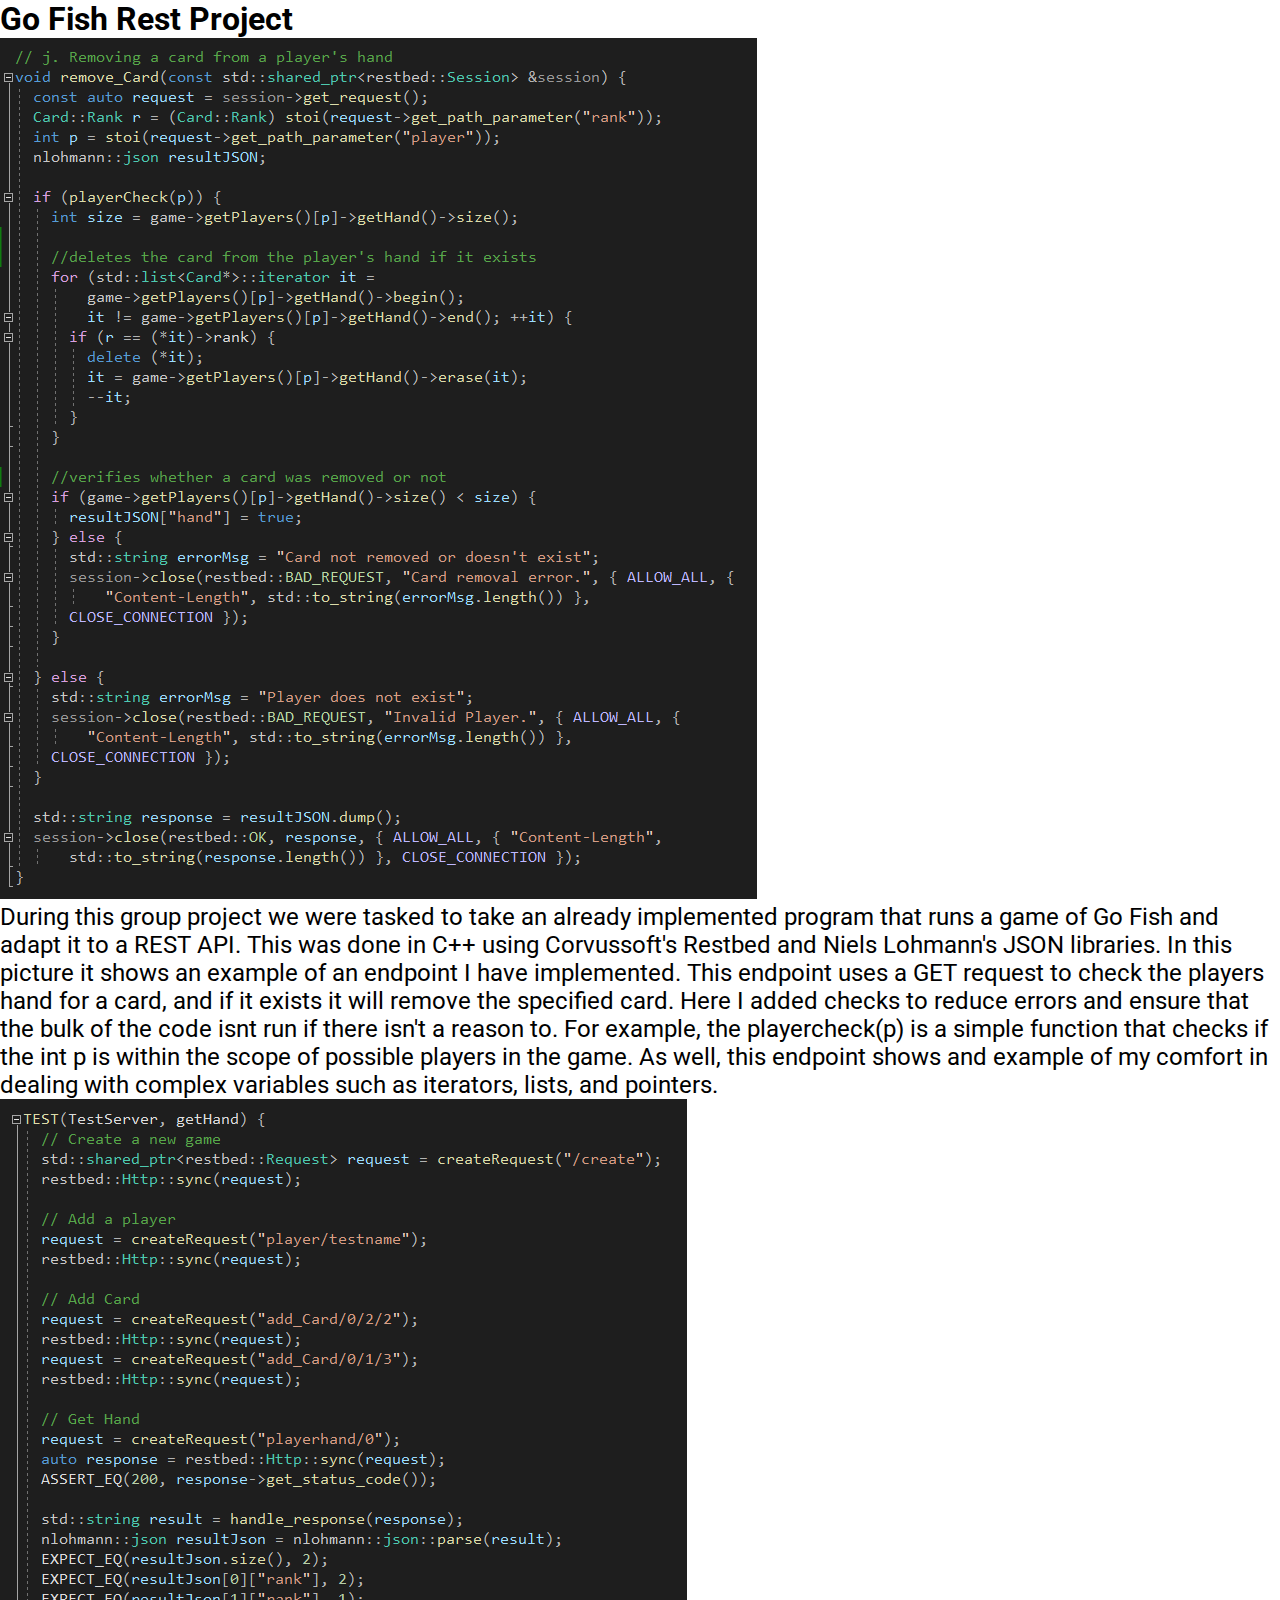
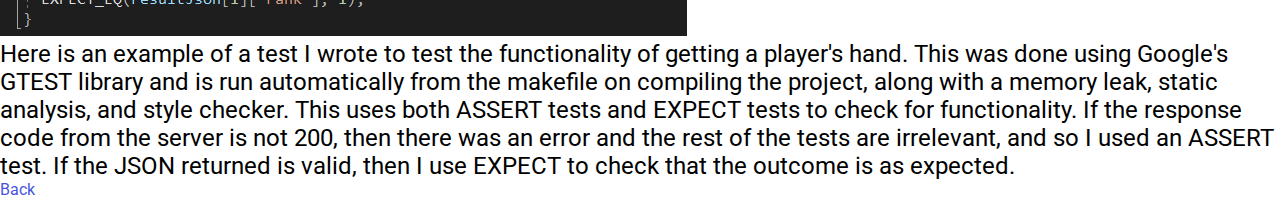
==== rest.html @ 32848a37 "Implemented a simple page for the REST project, still WIP" ====
<!DOCTYPE html>
<HTML lang="en">
<HEAD>
    <meta charset="UTF-8" />
    <meta http-equiv="X-UA-Compatible" content=" = " IE="edge" />
    <META NAME="viewport" Content="width=device-width, initial-scale=1.0" />

    <!CSS>
    <link rel="stylesheet" href="CSS/styles.css">
    <link href="https://cdn.jsdelivr.net/npm/bootstrap@5.0.2/dist/css/bootstrap.min.css" rel="stylesheet" integrity="sha384-EVSTQN3/azprG1Anm3QDgpJLIm9Nao0Yz1ztcQTwFspd3yD65VohhpuuCOmLASjC" crossorigin="anonymous">
    <link rel="stylesheet" href="https://cdn.jsdelivr.net/npm/bootstrap-icons@1.7.2/font/bootstrap-icons.css">
    <TITLE>Kevin Masson | Software Engineer</TITLE>
</HEAD>
<body>
    <div class="container mt-4 pt-4">
        <h1 class="text-center">Go Fish Rest Project</h1>
        <div class="row mt-4">
            <div class="col-lg-6">
                <img src="images/rest-endpoint.png" class="endpointImage img-fluid" alt="">
            </div>
            <div class="col-lg-6">
                <p style="font-size: x-large">
                    During this group project we were tasked to take an already implemented program that runs a game of Go Fish and adapt it to a REST API.
                    This was done in C++ using Corvussoft's Restbed and Niels Lohmann's JSON libraries. In this picture it shows an example of an
                    endpoint I have implemented. This endpoint uses a GET request to check the players hand for a card, and if it exists it will remove
                    the specified card. Here I added checks to reduce errors and ensure that the bulk of the code isnt run if there isn't a reason to. For example,
                    the playercheck(p) is a simple function that checks if the int p is within the scope of possible players in the game. As well, this endpoint shows
                    and example of my comfort in dealing with complex variables such as iterators, lists, and pointers.
                </p>
            </div>
        </div>
        <div class="row mt-4">
            <div class="col-lg-6">
                <img src="images/rest-test.png" class="endpointTestImage img-fluid" alt="" />
            </div>
            <div class="col-lg-6">
                <p style="font-size: x-large">
                    Here is an example of a test I wrote to test the functionality of getting a player's hand. This was done using Google's GTEST library
                    and is run automatically from the makefile on compiling the project, along with a memory leak, static analysis, and style checker. This
                    uses both ASSERT tests and EXPECT tests to check for functionality. If the response code from the server is not 200, then there was an
                    error and the rest of the tests are irrelevant, and so I used an ASSERT test. If the JSON returned is valid, then I use EXPECT to
                    check that the outcome is as expected.
                </p>
            </div>

        </div>
        <div class="text-center mt-2">
            <a href="index.html" class="btn btn-success mr-1">Back</a>
        </div>
    </div>
    <p> </p>

</body>
</HTML>
---- CSS/styles.css ----
@import url("https://fonts.googleapis.com/css2?family=Roboto:ital,wght@0,400;0,900;1,700&display=swap");


/* Variables */
:root {
    --font-family: "Roboto", sans-serf;
    --normal-font: 400;
    --bold-font: 700;
    --bolder-font: 900;
    --bg-color: #fcfcfc;
    --primary-color: #4756df;
    --secondary-color: #ff7235;
    --primary-shadow: #8b8eaf;
    --secondary-shadow: #a17a69;
    --bottom-margin: 0.5rem;
    --bottom-margin-2: 1rem;
    --line-height: 1.7rem;
    --transition: 0.3s;
}
/* Variables end */

nav {
    position: sticky;
    top: 0;
    left: 0;
    z-index: 1;
    display: flex;
    align-items: center;
    justify-content: space-between;
    padding: 1.5rem 3.5rem;
    background-color: var(--bg-color);
    box-shadow: 0 3px 5px rgba(0, 0, 0, 0.1);
}


html {
    scroll-behavior: smooth;
}

/* CSS Resets */
* {
    margin: 0;
    padding: 0;
    box-sizing: border-box;
}

ul {
    list-style-type: none;
}

a {
    text-decoration: none;
    color: var(--primary-color);
}

    a:hover {
        color: var(--secondary-color);
    }

body {
    font-family: var(--font-family);
}


/* hero background image */
.bgimage {
    height: 100vh;
    background: url("../images/20230411_190335.jpg");
    background-size: cover;
    position: relative;
}
/* text css above hero image*/
.hero_title {
    font-size: 5.5rem;
}

.hero_desc {
    font-size: 2rem;
}

.hero-text {
    text-align: center;
    position: absolute;
    top: 50%;
    left: 50%;
    transform: translate(-50%, -50%);
    color: white;
}

/* about section image css */
.imageAboutPage {
    width: 100%;
}

.contact {
    margin-top: 2rem;
}

    .contact h2 {
        text-align: center;
        margin-bottom: var(--bottom-margin-2);
    }
.contact-form-container {
    max-width: 40.75rem;
    margin: 0 auto;
    padding: 0.938rem;
    border-radius: 5px;
    box-shadow: 0 3px 10px var(--secondary-shadow);
}

    .contact-form-container label {
        line-height: 2.7em;
        font-weight: var(--bold-font);
        color: var(--primary-color);
    }

    .contact-form-container textarea {
        min-height: 6.25rem;
        font-size: 14px;
    }

    .contact-form-container .input-field {
        text-align: center;
        width: 100%;
        padding-top: 10px;
        padding-bottom: 10px;
        border-radius: 5px;
        border: none;
        border: 2px outset var(--primary-color);
        font-size: 0.875rem;
        outline: none;
    }

.input-field::placeholder {
    padding: 0.5rem;
    color: var(--primary-color);
}

.submit-btn {
    width: 100%;
    padding: 10px;
    margin: 10px 0;
    background-color: #fff;
    border: 2px solid var(--primary-color);
    border-radius: 5px;
    font-size: 1rem;
    font-weight: var(--bold-font);
    transition: var(--transition);
}


.scroll-up {
    position: fixed;
    right: 1px;
    bottom: 3%;
    cursor: pointer;
}

.up-arrow {
    width: 3rem;
    height: 3rem;
}
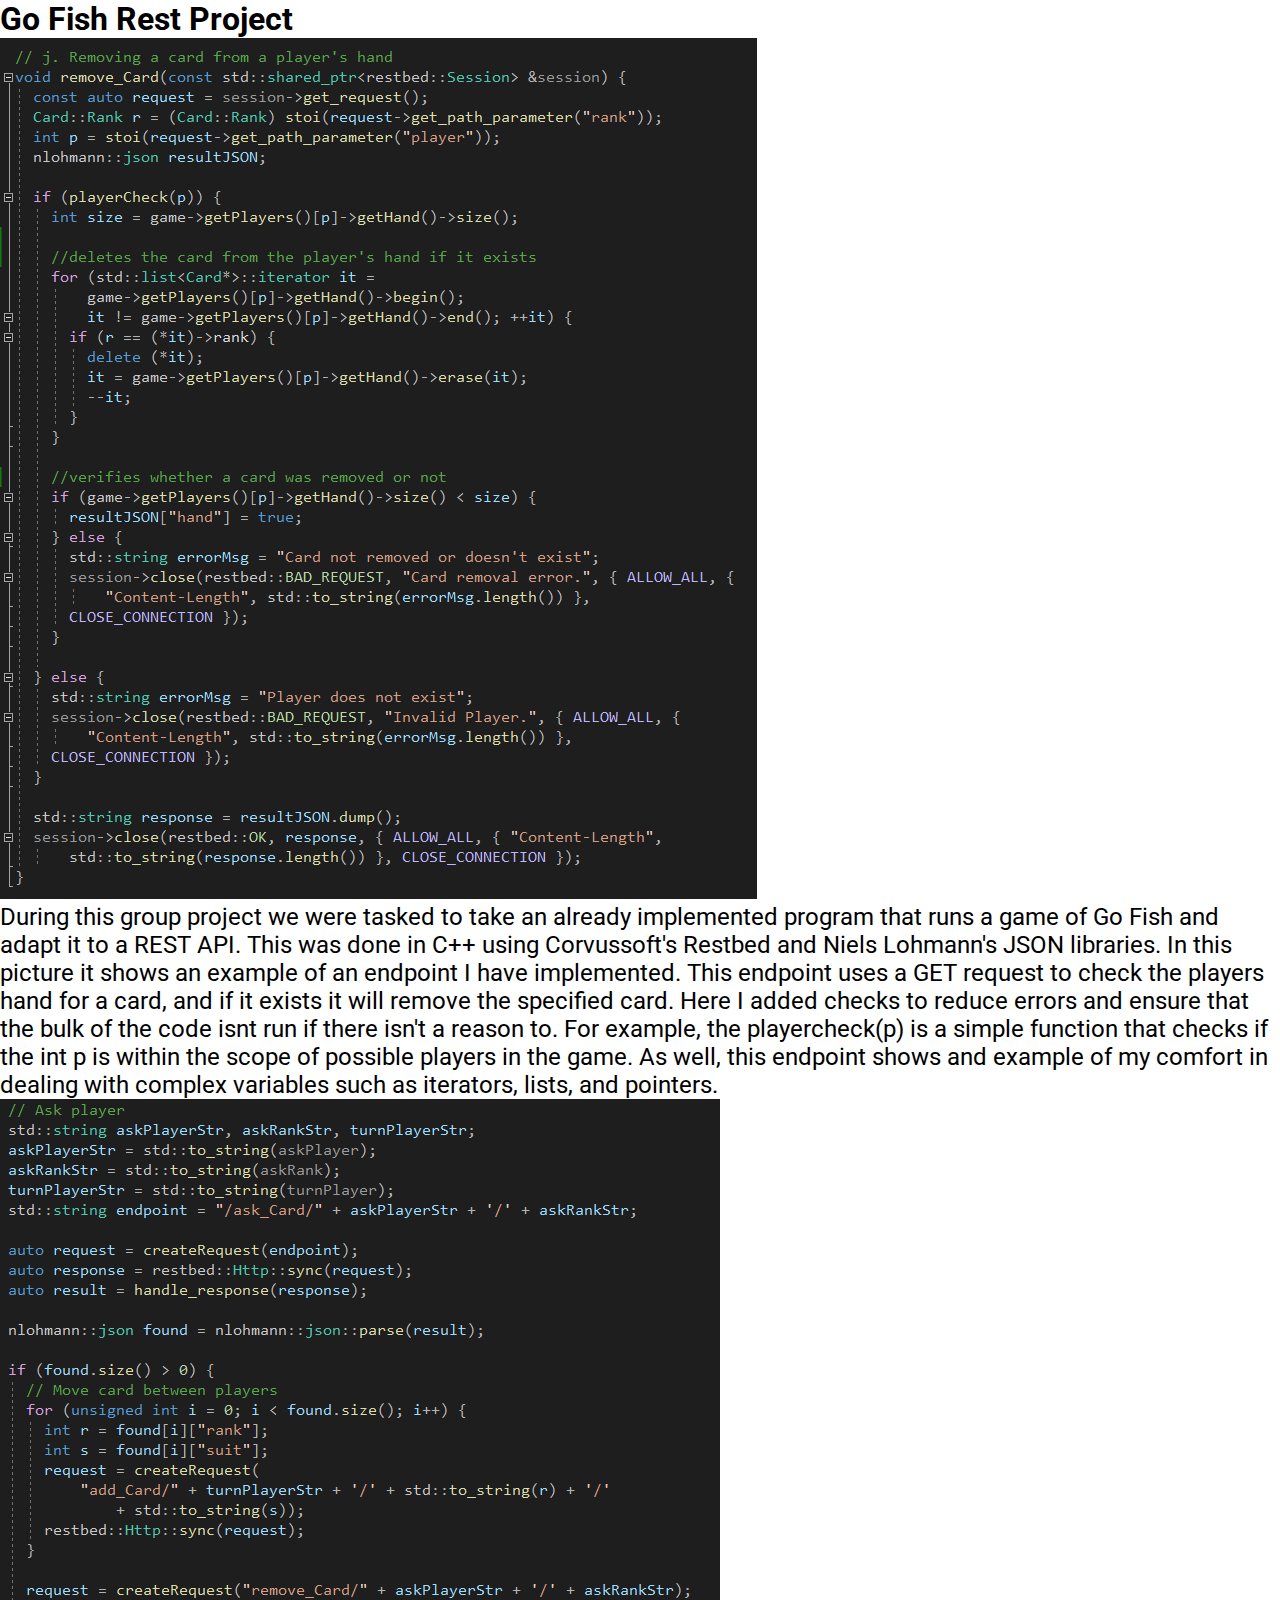
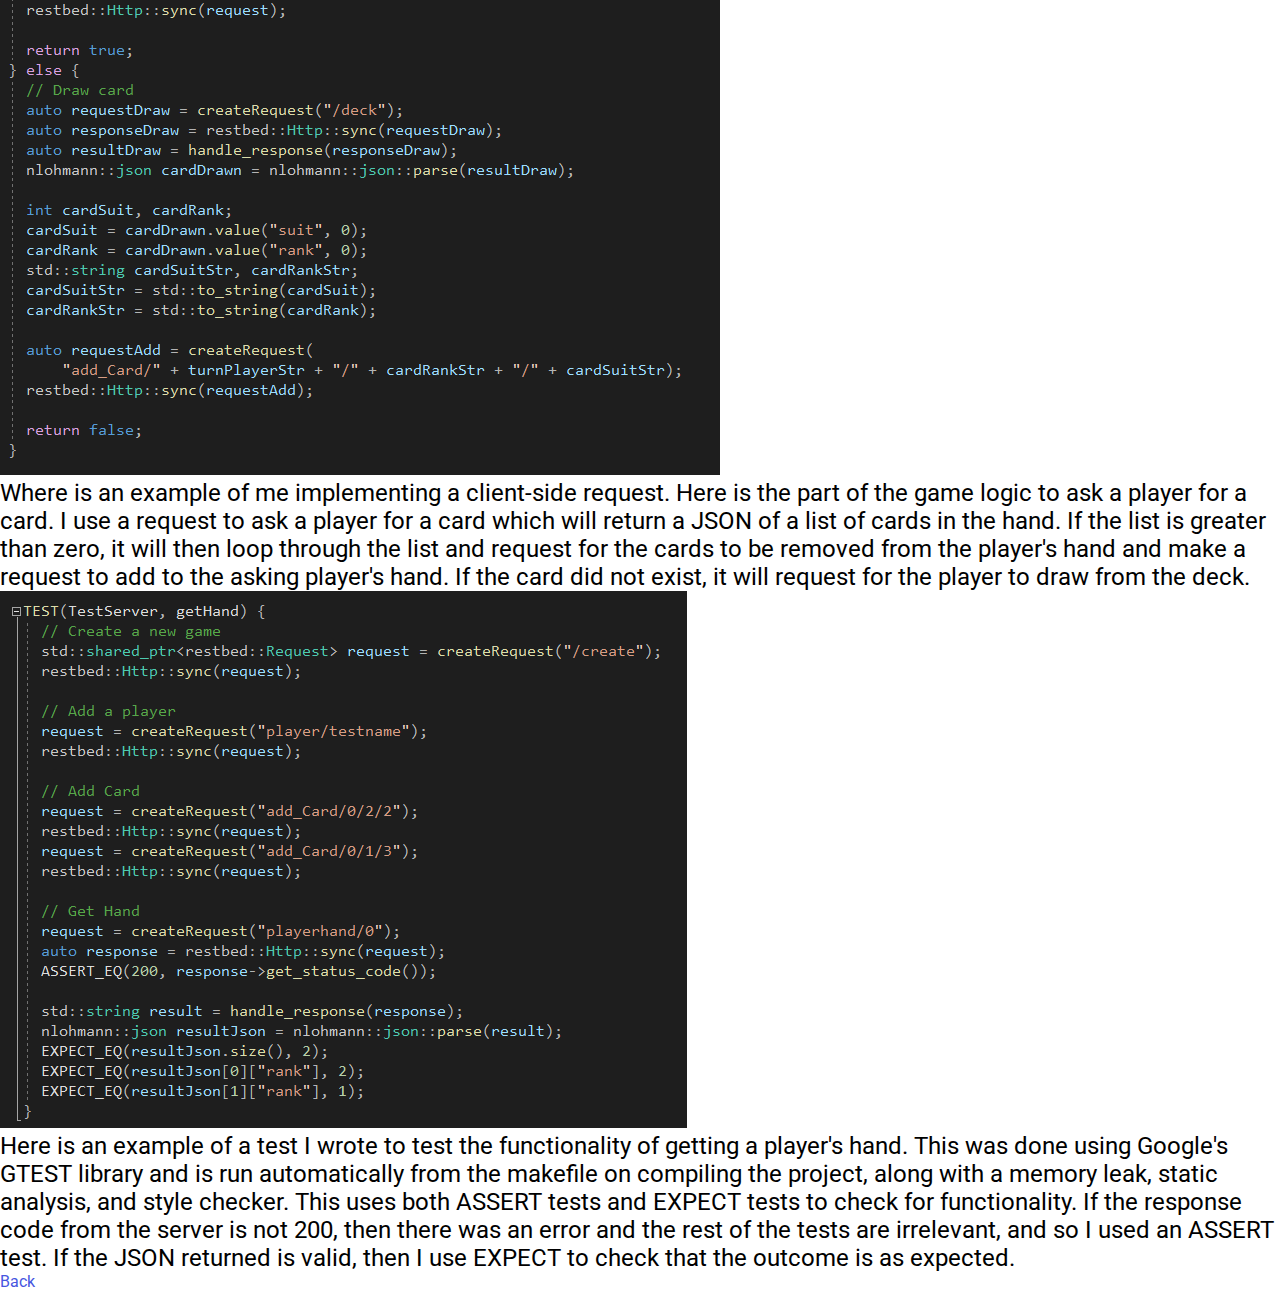
==== commit 175554a7: "Trying to fix navbar. Updated rest.html" ====
--- a/rest.html
+++ b/rest.html
@@ -31,6 +31,19 @@
         </div>
         <div class="row mt-4">
             <div class="col-lg-6">
+                <img src="images/rest-request.png" class="requestImage img-fluid"alt="" />
+            </div>
+            <div class="col-lg-6">
+                <p style="font-size: x-large">
+                    Where is an example of me implementing a client-side request. Here is the part of the game logic to ask a player for a card. I use a
+                    request to ask a player for a card which will return a JSON of a list of cards in the hand. If the list is greater than zero, it will then
+                    loop through the list and request for the cards to be removed from the player's hand and make a request to add to the asking player's hand.
+                    If the card did not exist, it will request for the player to draw from the deck.
+                </p>
+            </div>
+        </div>
+        <div class="row mt-4">
+            <div class="col-lg-6">
                 <img src="images/rest-test.png" class="endpointTestImage img-fluid" alt="" />
             </div>
             <div class="col-lg-6">
